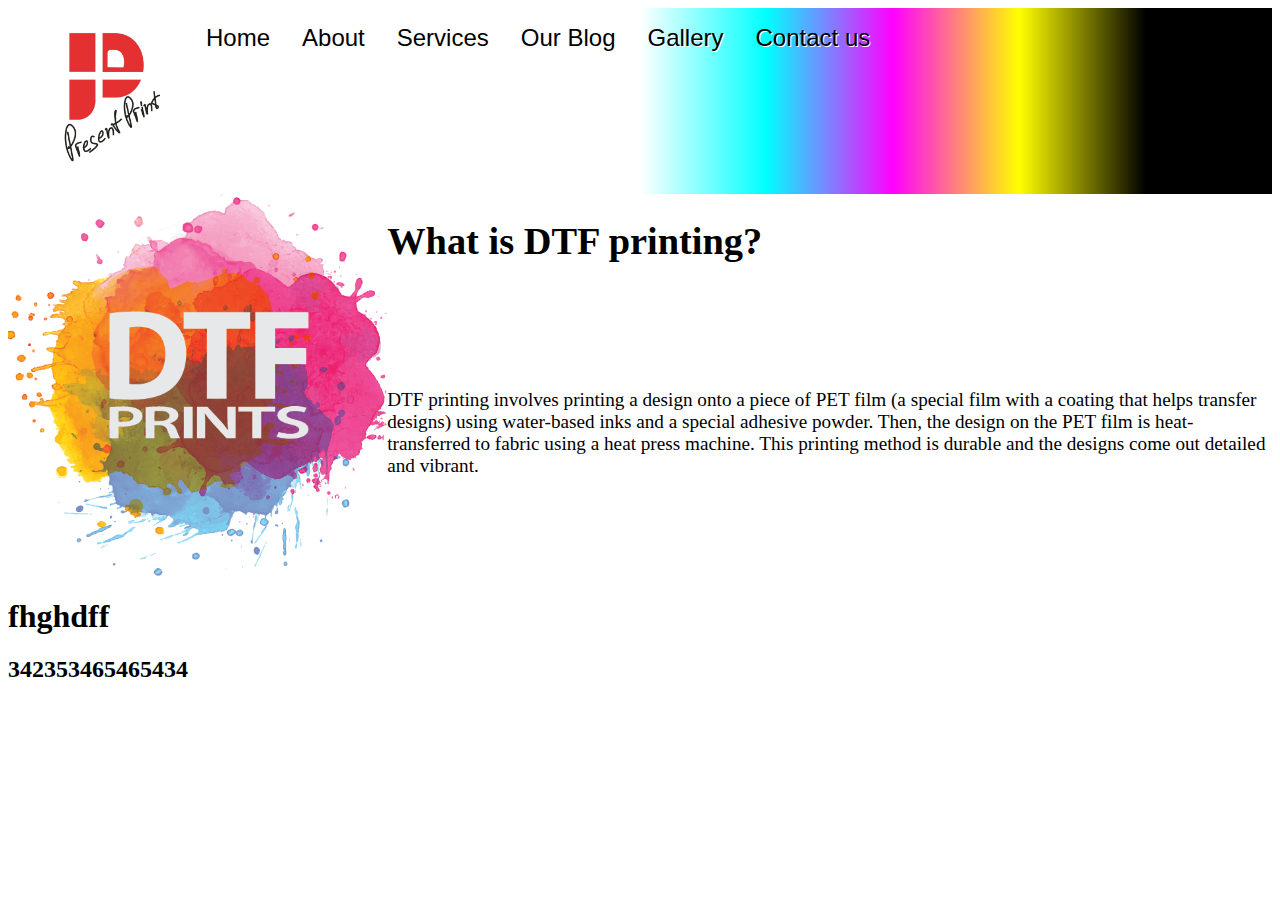
==== index.html @ def94dde "update index h2" ====
<!DOCTYPE html>
<html lang="en">
    <head>
        <title>Present Print</title>
        <meta charset="UTF-8">
        <meta http-equiv="refresh" content="3">
        <meta name="viewport" content="width=device-width, initial-scale=1.0">
        <link rel="stylesheet" href="style.css"> 
        
    </head>
    <body>
        <header>    
            <nav>
                <ul>
                    <li><a href="index.html"><img src="resources/logo.jpg" alt="present_print" width="150px"></li></a>
                    <li><a href="index.html">Home</a></li>
                    <li><a href="about.html">About</a></li>
                    <li><a href="services.html">Services</a></li>
                    <li><a href="optional.html">Our Blog</a></li>
                    <li><a href="gallery.html">Gallery</a></li>
                    <li><a href="contact.html">Contact us</a></li>
                </ul>
        </nav>
        </header>

        <section>
            <img src="resources/DTFicon.png" alt="dtf" width="30%">
            <div>
                <h1>What is DTF printing?</h1>
                <p>DTF printing involves printing a design onto a piece of PET film (a special film with a coating 
                that helps transfer designs) using water-based inks and a special adhesive powder. 
                Then, the design on the PET film is heat-transferred to fabric using a heat press machine. This 
                printing method is durable and the designs come out detailed and vibrant.</p>
            </div>
            
        </section>

       

        <footer>          
           <h1>fhghdff</h1>
           <h2>342353465465434</h2>
        </footer>
        
    </body>
</html>
---- style.css ----
header {
    background: linear-gradient(to right, white 50%, cyan 60%, magenta 70%, yellow 80%, black 90%)  
}

nav {
    
}

ul {
    list-style-type: none;
    margin: 0;
    padding: 0;
    overflow: hidden;  
    
}

li {
    float: left;
    clear: none;
    
}

li a {
    display: block;
    text-align: center;
    font-size: x-large;
    font-family: Impact, Haettenschweiler, 'Arial Narrow Bold', sans-serif;
    color: black;
    text-decoration: none;
    text-shadow: 1px 1px white;
    padding: 16px;
}

section {
    display: flex; 
}

section div {
    display: inline-grid;
    font-size: larger;
}
/*header nav div {
    display: flex;
}
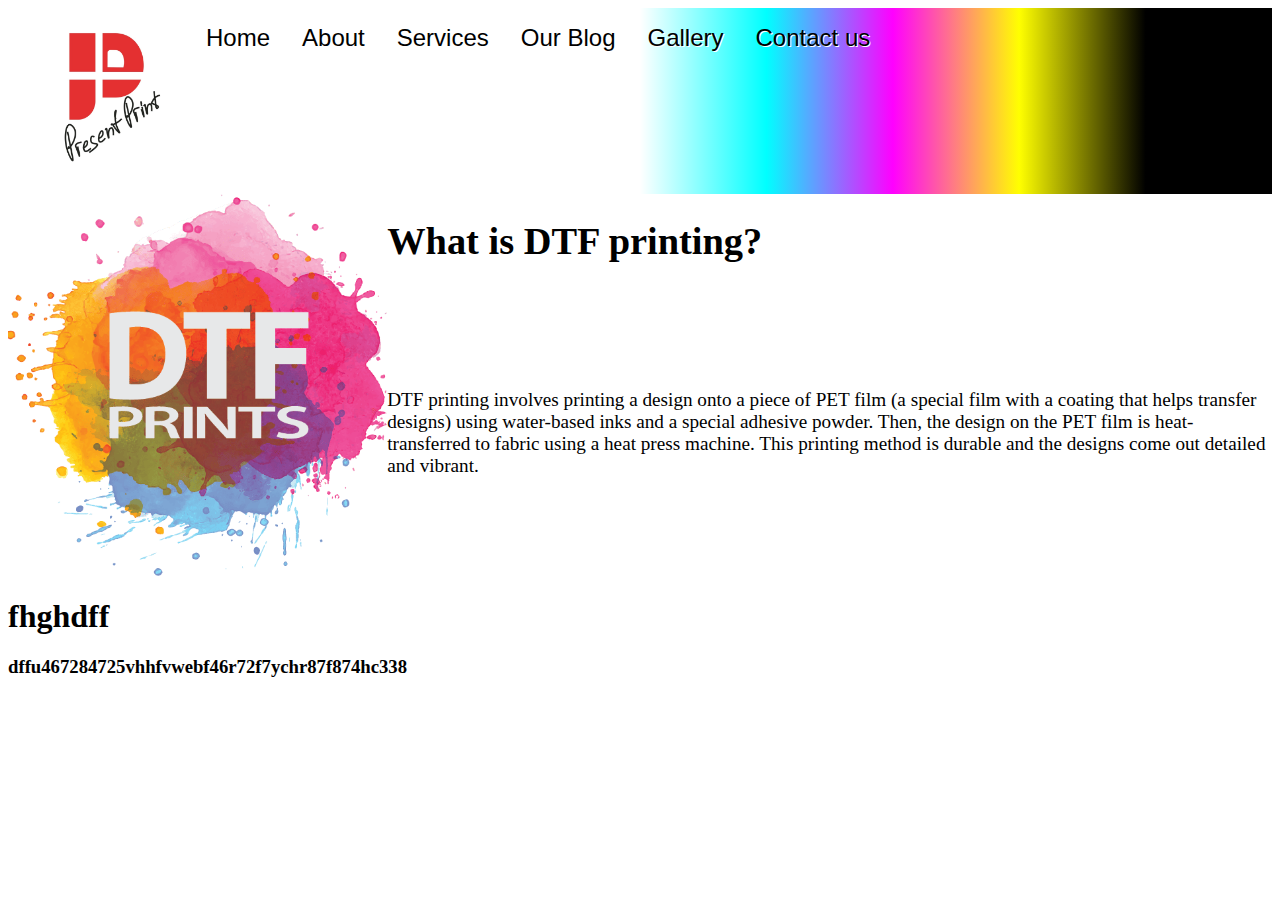
==== commit be8c1276: "Update index.html" ====
--- a/index.html
+++ b/index.html
@@ -39,8 +39,8 @@
 
         <footer>          
            <h1>fhghdff</h1>
-           <h2>342353465465434</h2>
+            <h3>dffu467284725vhhfvwebf46r72f7ychr87f874hc338</h3>
         </footer>
         
     </body>
-</html>+</html>
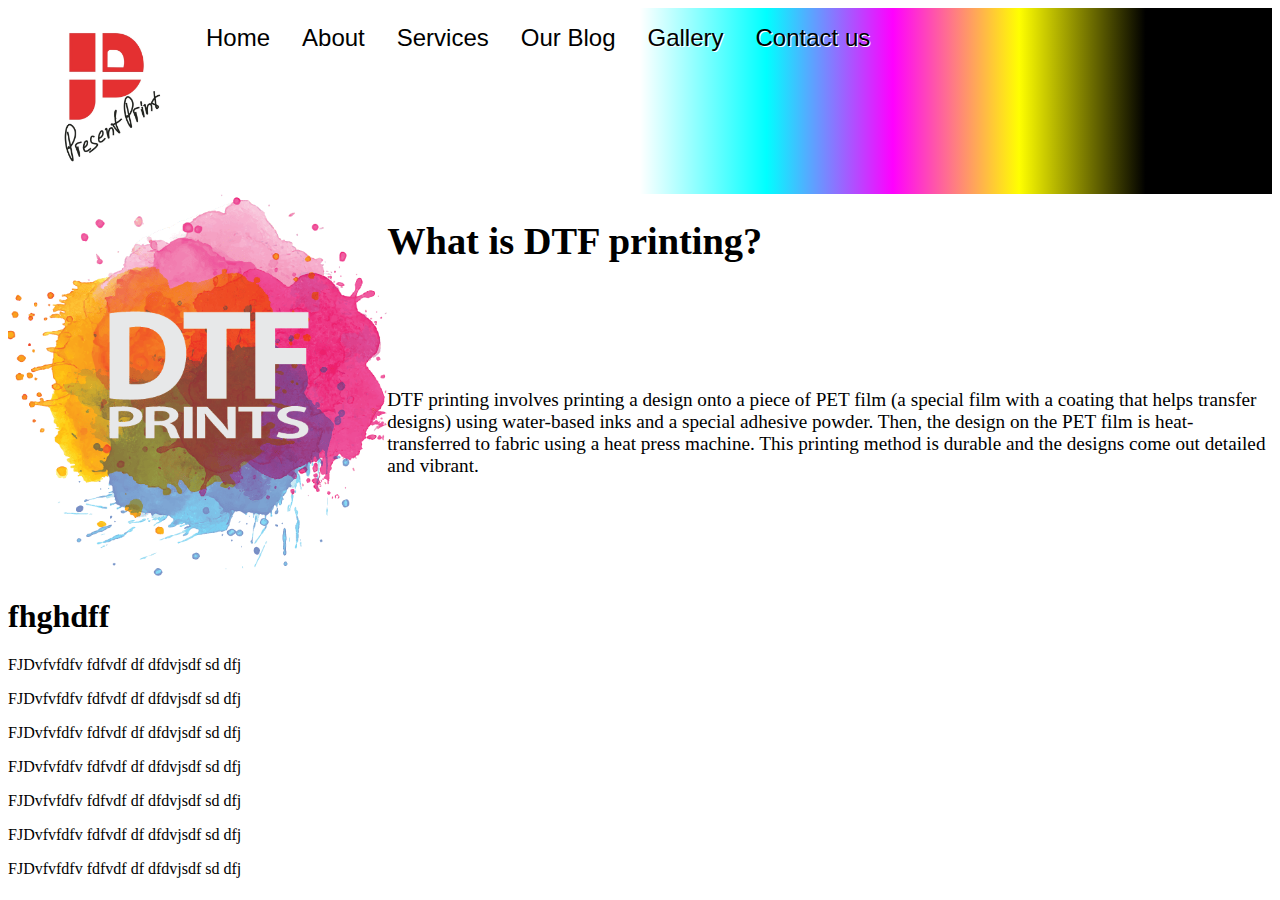
==== commit 7248792d: "update index" ====
--- a/index.html
+++ b/index.html
@@ -39,7 +39,13 @@
 
         <footer>          
            <h1>fhghdff</h1>
-            <h3>dffu467284725vhhfvwebf46r72f7ychr87f874hc338</h3>
+           <p>FJDvfvfdfv fdfvdf df dfdvjsdf sd dfj</p>
+           <p>FJDvfvfdfv fdfvdf df dfdvjsdf sd dfj</p>
+           <p>FJDvfvfdfv fdfvdf df dfdvjsdf sd dfj</p>
+           <p>FJDvfvfdfv fdfvdf df dfdvjsdf sd dfj</p>
+           <p>FJDvfvfdfv fdfvdf df dfdvjsdf sd dfj</p>
+           <p>FJDvfvfdfv fdfvdf df dfdvjsdf sd dfj</p>
+           <p>FJDvfvfdfv fdfvdf df dfdvjsdf sd dfj</p>
         </footer>
         
     </body>
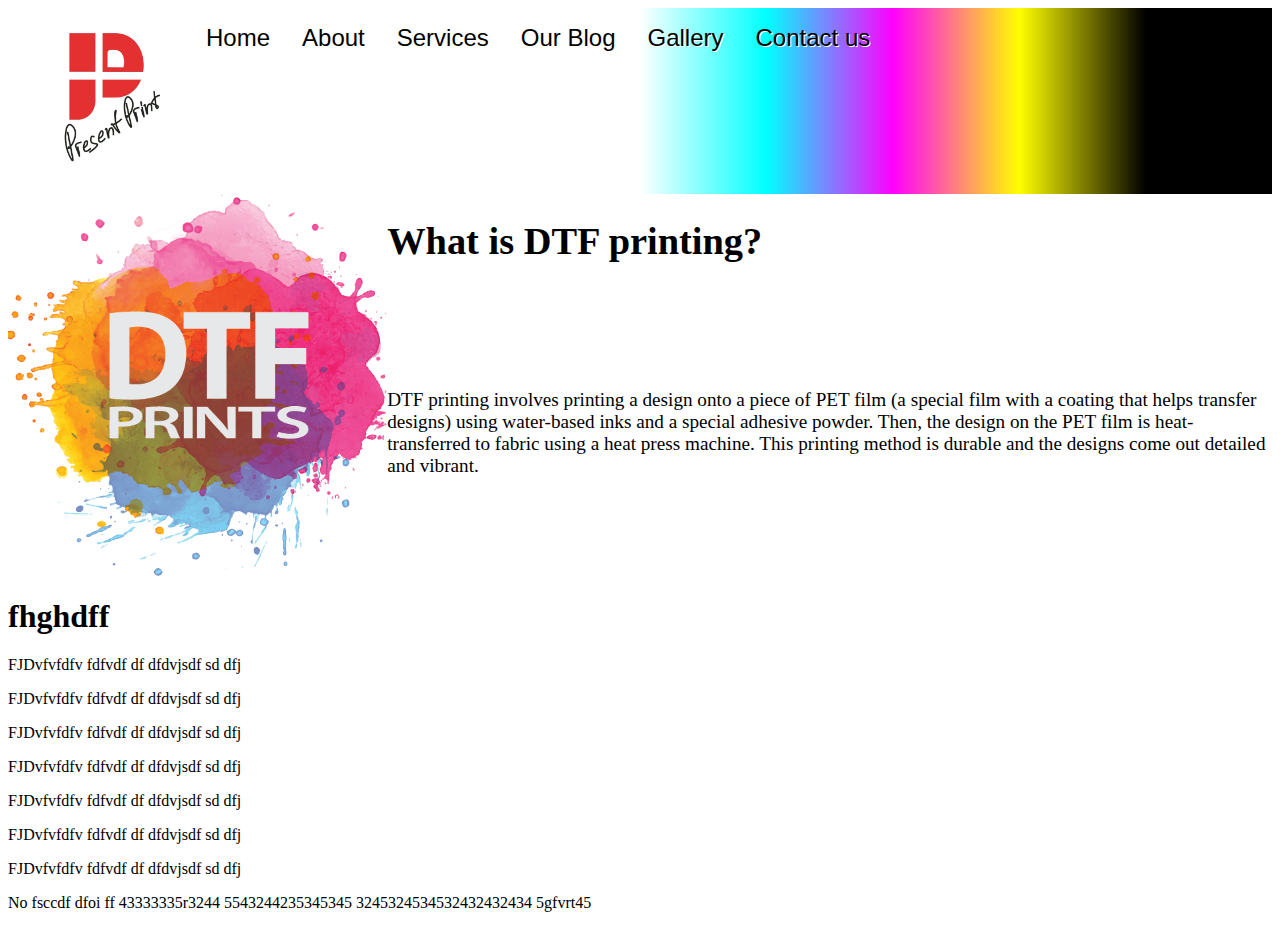
==== commit df288dd6: "Update index.html" ====
--- a/index.html
+++ b/index.html
@@ -46,6 +46,7 @@
            <p>FJDvfvfdfv fdfvdf df dfdvjsdf sd dfj</p>
            <p>FJDvfvfdfv fdfvdf df dfdvjsdf sd dfj</p>
            <p>FJDvfvfdfv fdfvdf df dfdvjsdf sd dfj</p>
+            <p>No fsccdf dfoi ff 43333335r3244 5543244235345345 3245324534532432432434 5gfvrt45 </p>
         </footer>
         
     </body>
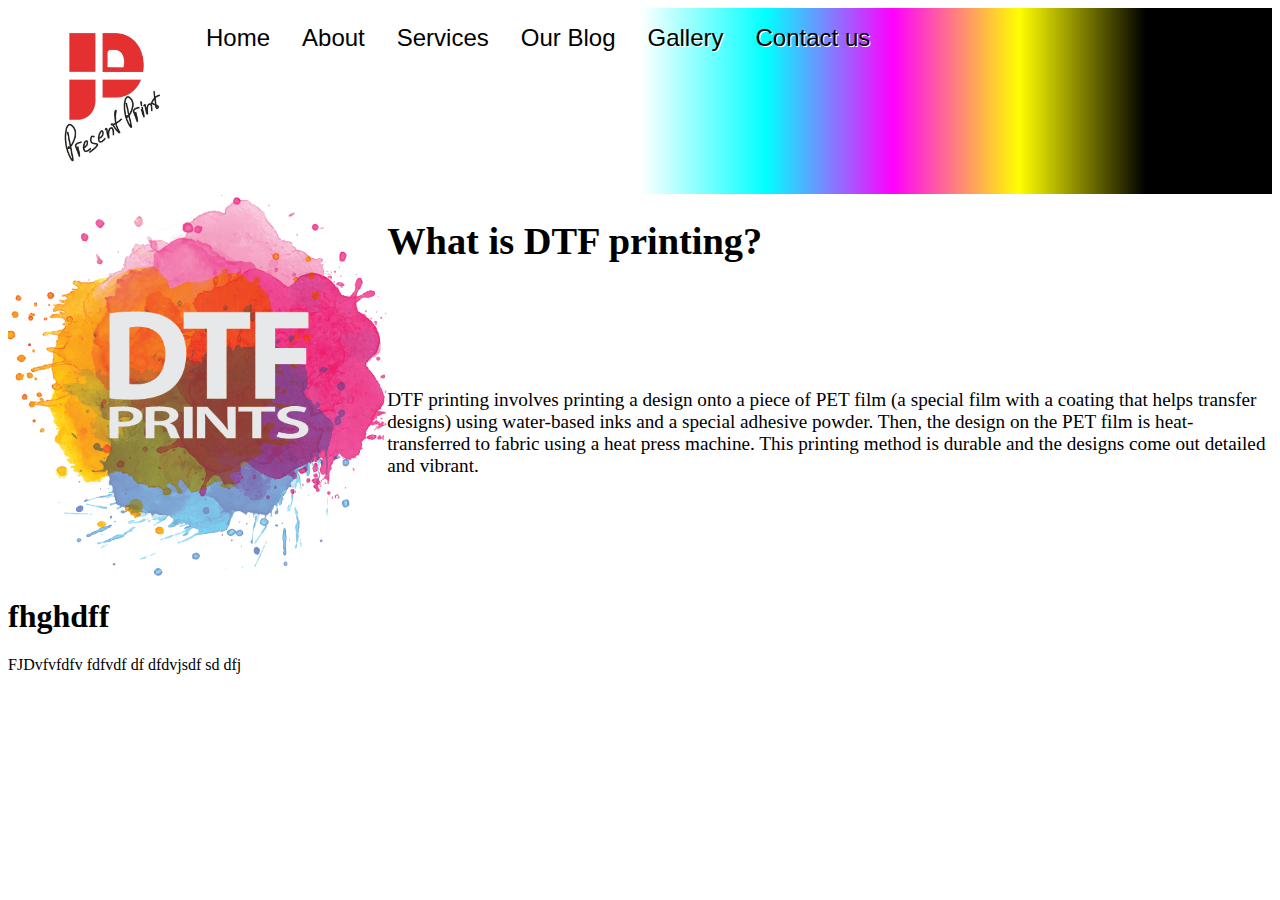
==== commit 2c2b2874: "Update index.html" ====
--- a/index.html
+++ b/index.html
@@ -40,13 +40,7 @@
         <footer>          
            <h1>fhghdff</h1>
            <p>FJDvfvfdfv fdfvdf df dfdvjsdf sd dfj</p>
-           <p>FJDvfvfdfv fdfvdf df dfdvjsdf sd dfj</p>
-           <p>FJDvfvfdfv fdfvdf df dfdvjsdf sd dfj</p>
-           <p>FJDvfvfdfv fdfvdf df dfdvjsdf sd dfj</p>
-           <p>FJDvfvfdfv fdfvdf df dfdvjsdf sd dfj</p>
-           <p>FJDvfvfdfv fdfvdf df dfdvjsdf sd dfj</p>
-           <p>FJDvfvfdfv fdfvdf df dfdvjsdf sd dfj</p>
-            <p>No fsccdf dfoi ff 43333335r3244 5543244235345345 3245324534532432432434 5gfvrt45 </p>
+           
         </footer>
         
     </body>
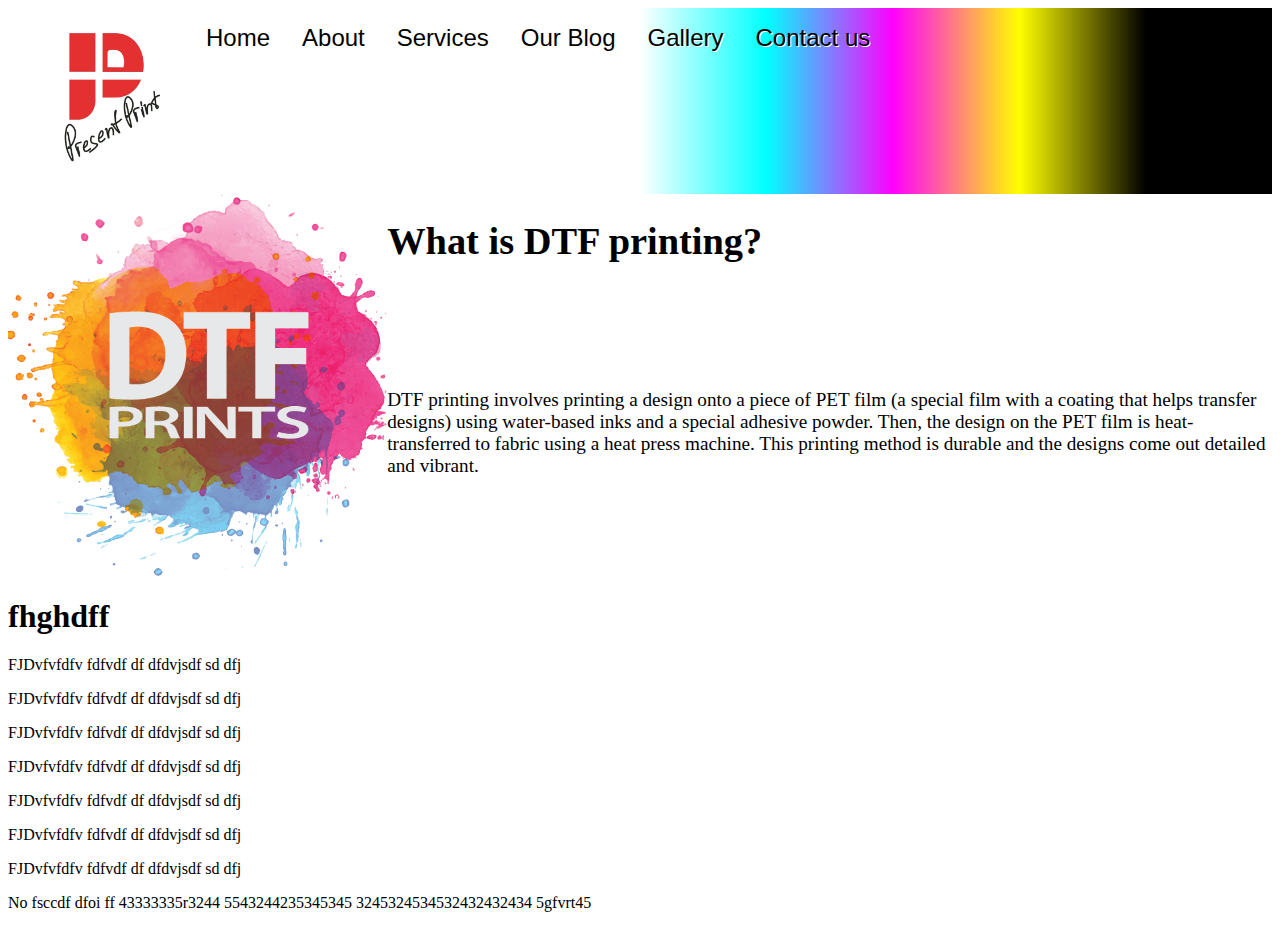
==== commit 9008b025: "Merge branch 'master' into main" ====
--- a/index.html
+++ b/index.html
@@ -40,7 +40,13 @@
         <footer>          
            <h1>fhghdff</h1>
            <p>FJDvfvfdfv fdfvdf df dfdvjsdf sd dfj</p>
-           
+           <p>FJDvfvfdfv fdfvdf df dfdvjsdf sd dfj</p>
+           <p>FJDvfvfdfv fdfvdf df dfdvjsdf sd dfj</p>
+           <p>FJDvfvfdfv fdfvdf df dfdvjsdf sd dfj</p>
+           <p>FJDvfvfdfv fdfvdf df dfdvjsdf sd dfj</p>
+           <p>FJDvfvfdfv fdfvdf df dfdvjsdf sd dfj</p>
+           <p>FJDvfvfdfv fdfvdf df dfdvjsdf sd dfj</p>
+           <p>No fsccdf dfoi ff 43333335r3244 5543244235345345 3245324534532432432434 5gfvrt45 </p>
         </footer>
         
     </body>
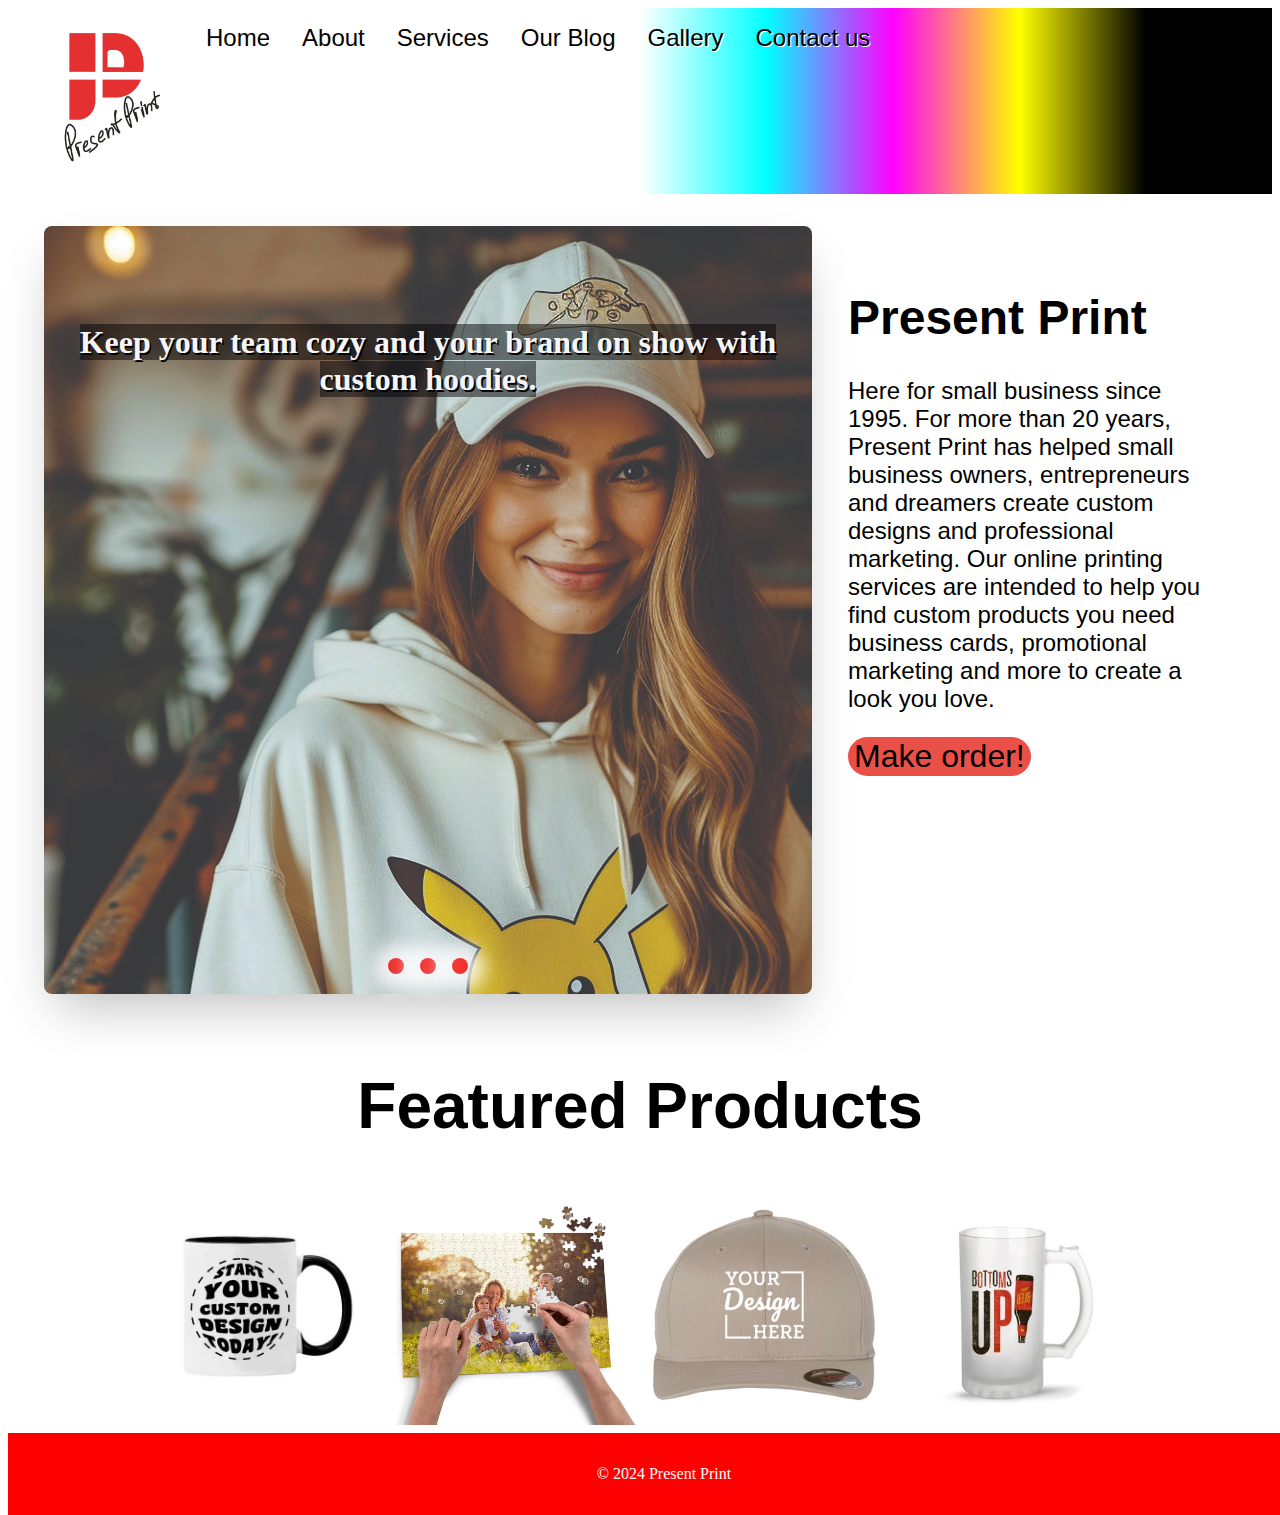
==== commit aa071af4: "new version" ====
--- a/index.html
+++ b/index.html
@@ -3,16 +3,15 @@
     <head>
         <title>Present Print</title>
         <meta charset="UTF-8">
-        <meta http-equiv="refresh" content="3">
+        <!--<meta http-equiv="refresh" content="100">-->
         <meta name="viewport" content="width=device-width, initial-scale=1.0">
-        <link rel="stylesheet" href="style.css"> 
-        
+        <link rel="stylesheet" href="style.css">
     </head>
     <body>
-        <header>    
+        <header>
             <nav>
                 <ul>
-                    <li><a href="index.html"><img src="resources/logo.jpg" alt="present_print" width="150px"></li></a>
+                    <li><a href="index.html"><img src="resources/logo.jpg" alt="present_print" width="150px"></a></li>
                     <li><a href="index.html">Home</a></li>
                     <li><a href="about.html">About</a></li>
                     <li><a href="services.html">Services</a></li>
@@ -22,32 +21,51 @@
                 </ul>
         </nav>
         </header>
-
-        <section>
-            <img src="resources/DTFicon.png" alt="dtf" width="30%">
+        <section class="container">
+            <div class="slider-wrapper">
+                <div class="slider">
+                    <div class="image">
+                        <img id="slide-1" src="resources/slide1.jpg" alt="printed-hoodie-pikachu">
+                        <h1><span>Keep your team cozy and your brand on show with custom hoodies.</span></h1>
+                    </div>
+                    <div class="image">
+                        <img id="slide-2" src="resources/slide2.jpg" alt="metal-prints-square">
+                        <h1><span>Give walls a modern, industrial touch with metal photo prints.</span></h1>
+                    </div>
+                    <div class="image">
+                        <img id="slide-3" src="resources/slide3.jpg" alt="printed-mug">
+                        <h1><span>Create a personalized mug that'll spark daily smiles at an unbelievable value.</span></h1>
+                    </div>
+                </div>
+                <div class="slider-nav">
+                    <a href="#slide-1" aria-label="slide-1"></a>
+                    <a href="#slide-2" aria-label="slide-2"></a>
+                    <a href="#slide-3" aria-label="slide-3"></a>
+                </div>
+            </div>
+            <div class="about-pp">
+                <h1>Present Print</h1>
+                <p>Here for small business since 1995.
+                    For more than 20 years, Present Print has helped small business owners,
+                    entrepreneurs and dreamers create custom designs and professional marketing.
+                    Our online printing services are intended to help you find custom products
+                    you need business cards, promotional marketing and more
+                    to create a look you love.</p>
+                    <!--TO DO link for button "make order"-->
+                <button type="button">Make order!</button>
+            </div>
+        </section>
+        <section class="products">
+            <h1>Featured Products</h1>
             <div>
-                <h1>What is DTF printing?</h1>
-                <p>DTF printing involves printing a design onto a piece of PET film (a special film with a coating 
-                that helps transfer designs) using water-based inks and a special adhesive powder. 
-                Then, the design on the PET film is heat-transferred to fabric using a heat press machine. This 
-                printing method is durable and the designs come out detailed and vibrant.</p>
+                <img src="resources/mug.jpg" alt="mug">
+                <img src="resources/paz.jpg" alt="paz">
+                <img src="resources/cap.PNG" alt="cap">
+                <img src="resources/bearmug.jpg" alt="bearmug">
             </div>
-            
         </section>
-
-       
-
-        <footer>          
-           <h1>fhghdff</h1>
-           <p>FJDvfvfdfv fdfvdf df dfdvjsdf sd dfj</p>
-           <p>FJDvfvfdfv fdfvdf df dfdvjsdf sd dfj</p>
-           <p>FJDvfvfdfv fdfvdf df dfdvjsdf sd dfj</p>
-           <p>FJDvfvfdfv fdfvdf df dfdvjsdf sd dfj</p>
-           <p>FJDvfvfdfv fdfvdf df dfdvjsdf sd dfj</p>
-           <p>FJDvfvfdfv fdfvdf df dfdvjsdf sd dfj</p>
-           <p>FJDvfvfdfv fdfvdf df dfdvjsdf sd dfj</p>
-           <p>No fsccdf dfoi ff 43333335r3244 5543244235345345 3245324534532432432434 5gfvrt45 </p>
+        <footer>
+            <p>&copy; 2024 Present Print</p>
         </footer>
-        
     </body>
-</html>
+</html>       --- a/style.css
+++ b/style.css
@@ -1,9 +1,5 @@
 header {
     background: linear-gradient(to right, white 50%, cyan 60%, magenta 70%, yellow 80%, black 90%)  
-}
-
-nav {
-    
 }
 
 ul {
@@ -31,16 +27,132 @@
     padding: 16px;
 }
 
-section {
-    display: flex; 
+.container {
+    padding: 2rem;
+    display: flex;
+    
+}
+
+.slider-wrapper {
+    position: relative;
+    max-width: 48rem;
+    margin: 0 auto;
+}
+
+.slider {
+    display: flex;
+    aspect-ratio: 16 / 16;
+    scroll-snap-type: x mandatory;
+    scroll-behavior: smooth;
+    box-shadow: 0 1.5rem 3rem -0.75rem hsla(0, 0%, 0%, 0.25);
+    border-radius: 0.5rem;
+    overflow: hidden;
+    
+}
+
+.image {
+    position: relative;
+    width: 100%;
+}
+.image img {
+    flex: 1 0 100%;
+    scroll-snap-align: start;
+    object-fit: cover;
+}
+
+.image h1 {
+    position: absolute;
+    top: 10%;
+    left: 0;
+    width: 100%;
+    text-align: center;
+    font-size: xx-large;
+}
+
+.image h1 span {
+    background-color: rgba(2, 2, 4, 0.5);
+    color: whitesmoke;
+    text-shadow: 0.1rem 0.1rem black;
+}
+
+.slider-nav {
+    display: flex;
+    column-gap: 1rem;
+    position: absolute;
+    bottom: 1.255rem;
+    left: 50%;
+    transform: translateX(-50%);
+    z-index: 1;
+}
+
+.slider-nav a {
+    width: 1rem;
+    height: 1rem;
+    border-radius: 50%;
+    background-color: #ff0000;
+    box-shadow: 0.1rem 0.1rem 1rem 1rem #ffffff;
+    opacity: 0.75;
+    transition: opacity ease 250ms;
+}
+
+.slider-nav a:hover {
+    opacity: 1;
+}
+
+.about-pp {
+    font-family: Verdana, Geneva, Tahoma, sans-serif;
+    font-size: x-large;
+    text-align: left;
+    margin: 2rem;
+    width: 30%;
+}
+
+button {
+    background-color: rgb(235, 80, 72);
+    justify-self: center;
+    padding: rem;
+    color: #000000;
+    font-size: 2rem;
+    border-radius: 2rem;
+    border: none;
+}
+
+.products {
+    display: grid;
+    text-align: center;
+    font-family: 'Segoe UI', Tahoma, Geneva, Verdana, sans-serif;
+    font-size: xx-large;
+}
+
+.products img {
+    width: 15rem;
+}
+/*section {
+    background-image: url('resources/fon-oboi.jpg');
+    width: 100%;
+    height: 400px;
+    margin: 0;
+    padding: 20px;
+    border-radius: 10px;
+}
+
+section img {
+    height: 10%;
+    width: 10%;
 }
 
 section div {
     display: inline-grid;
     font-size: larger;
 }
-/*header nav div {
-    display: flex;
+    */
+
+footer {
+    text-align: center;
+    background-color: #ff0000;
+    color: white;
+    padding: 1rem;
+    position: absolute;
+    width: 100%;
 }
-
     
